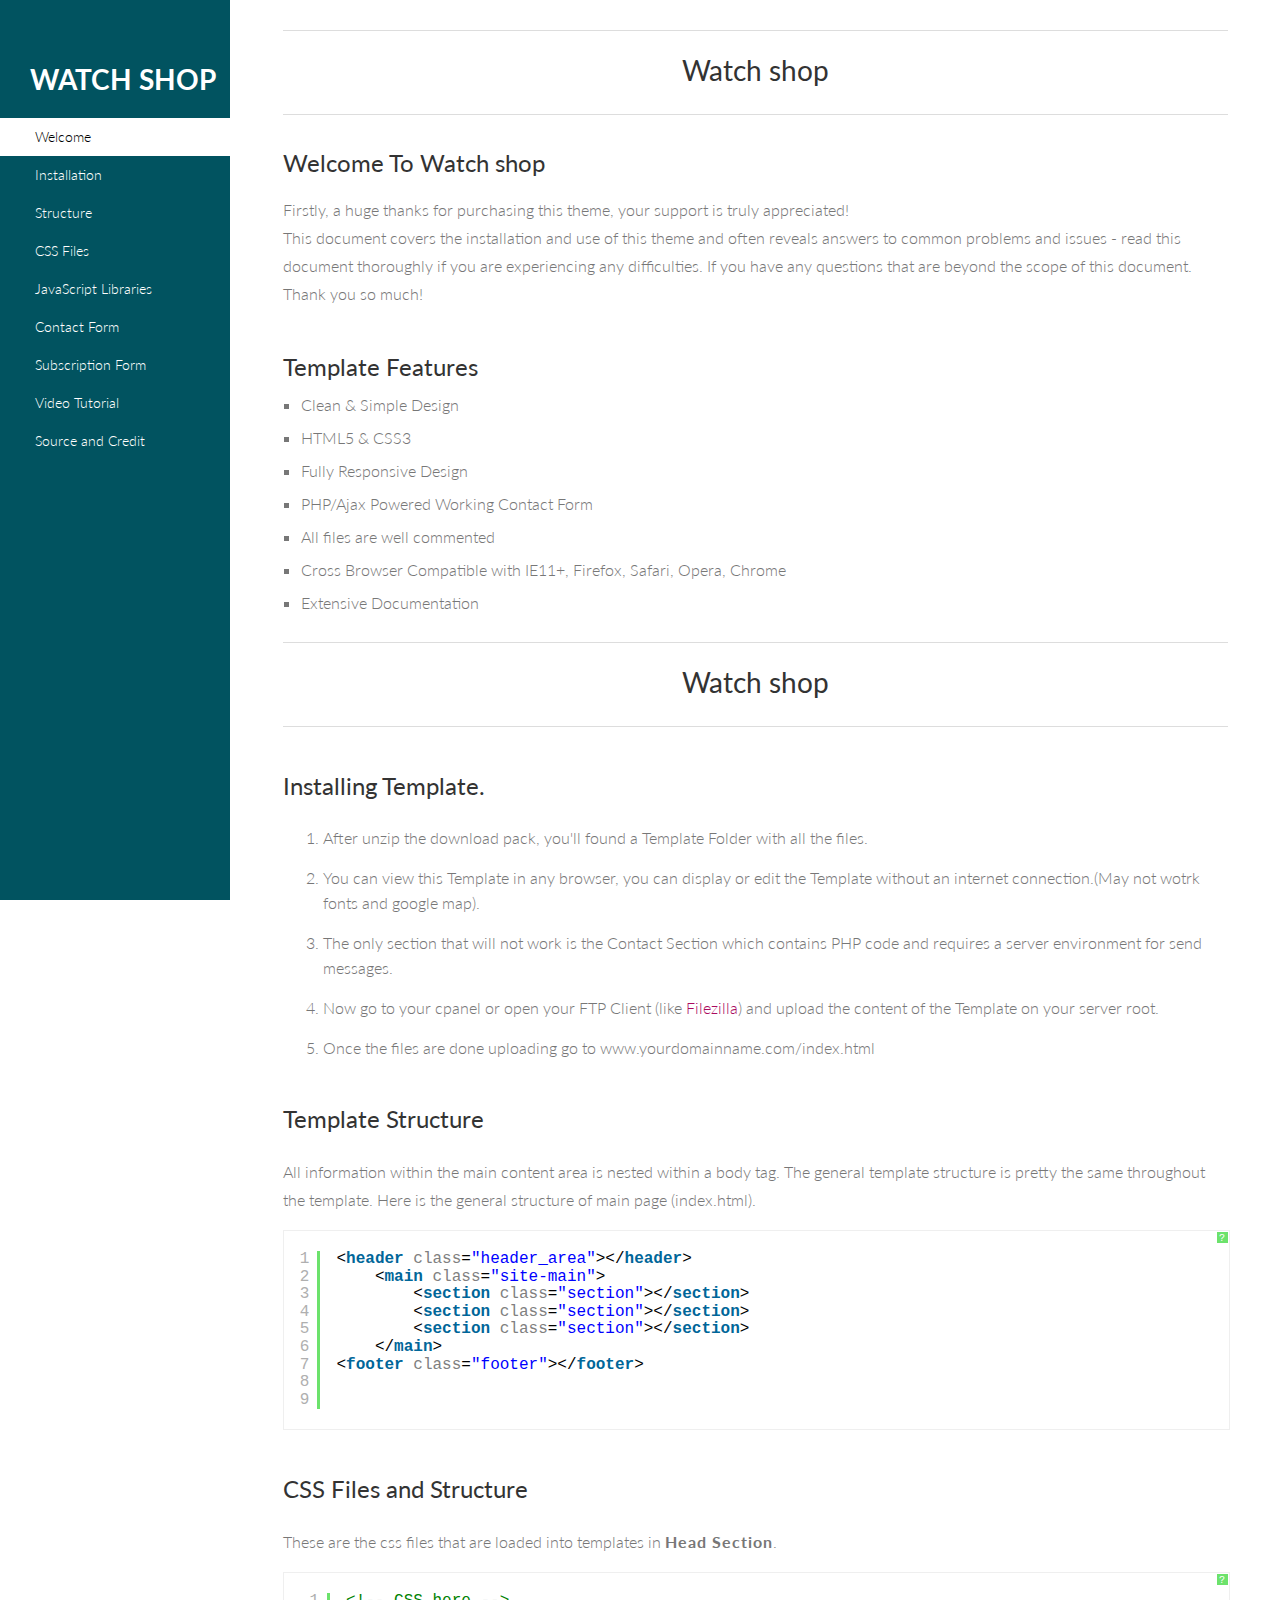
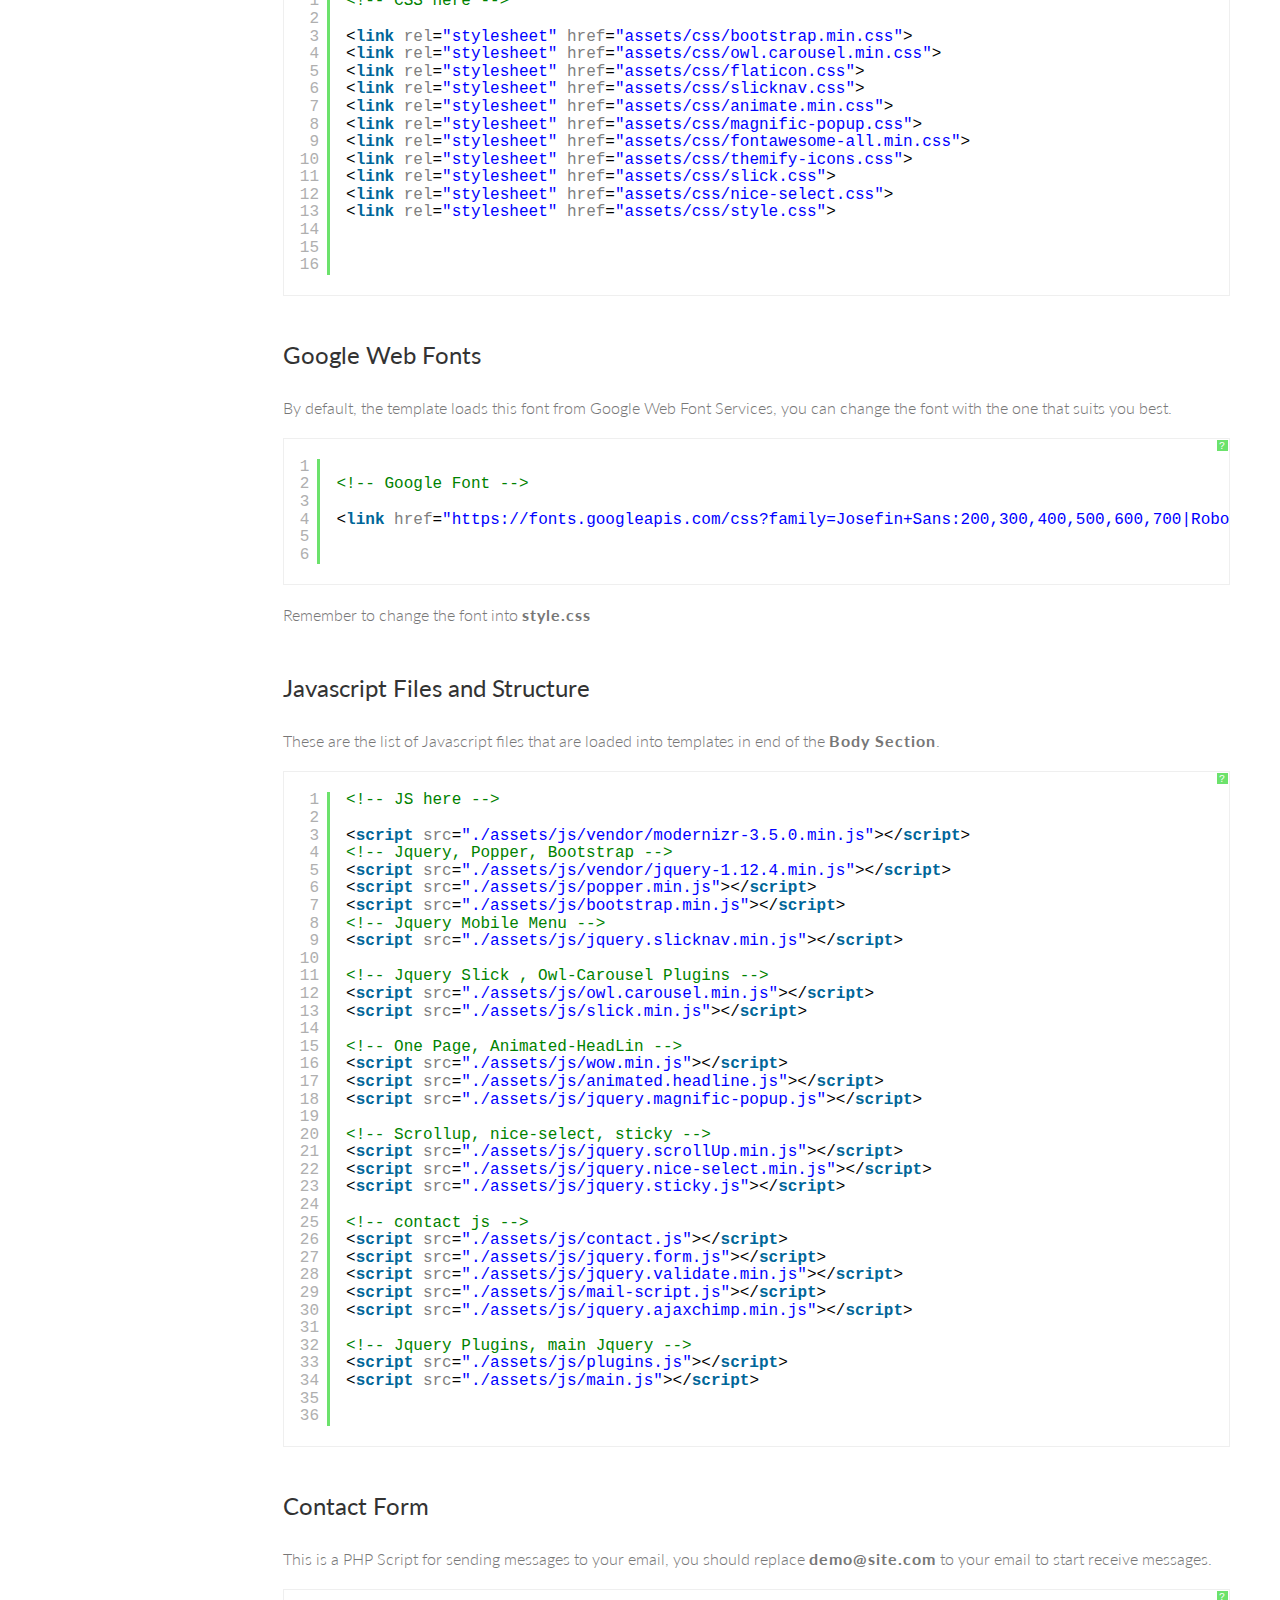
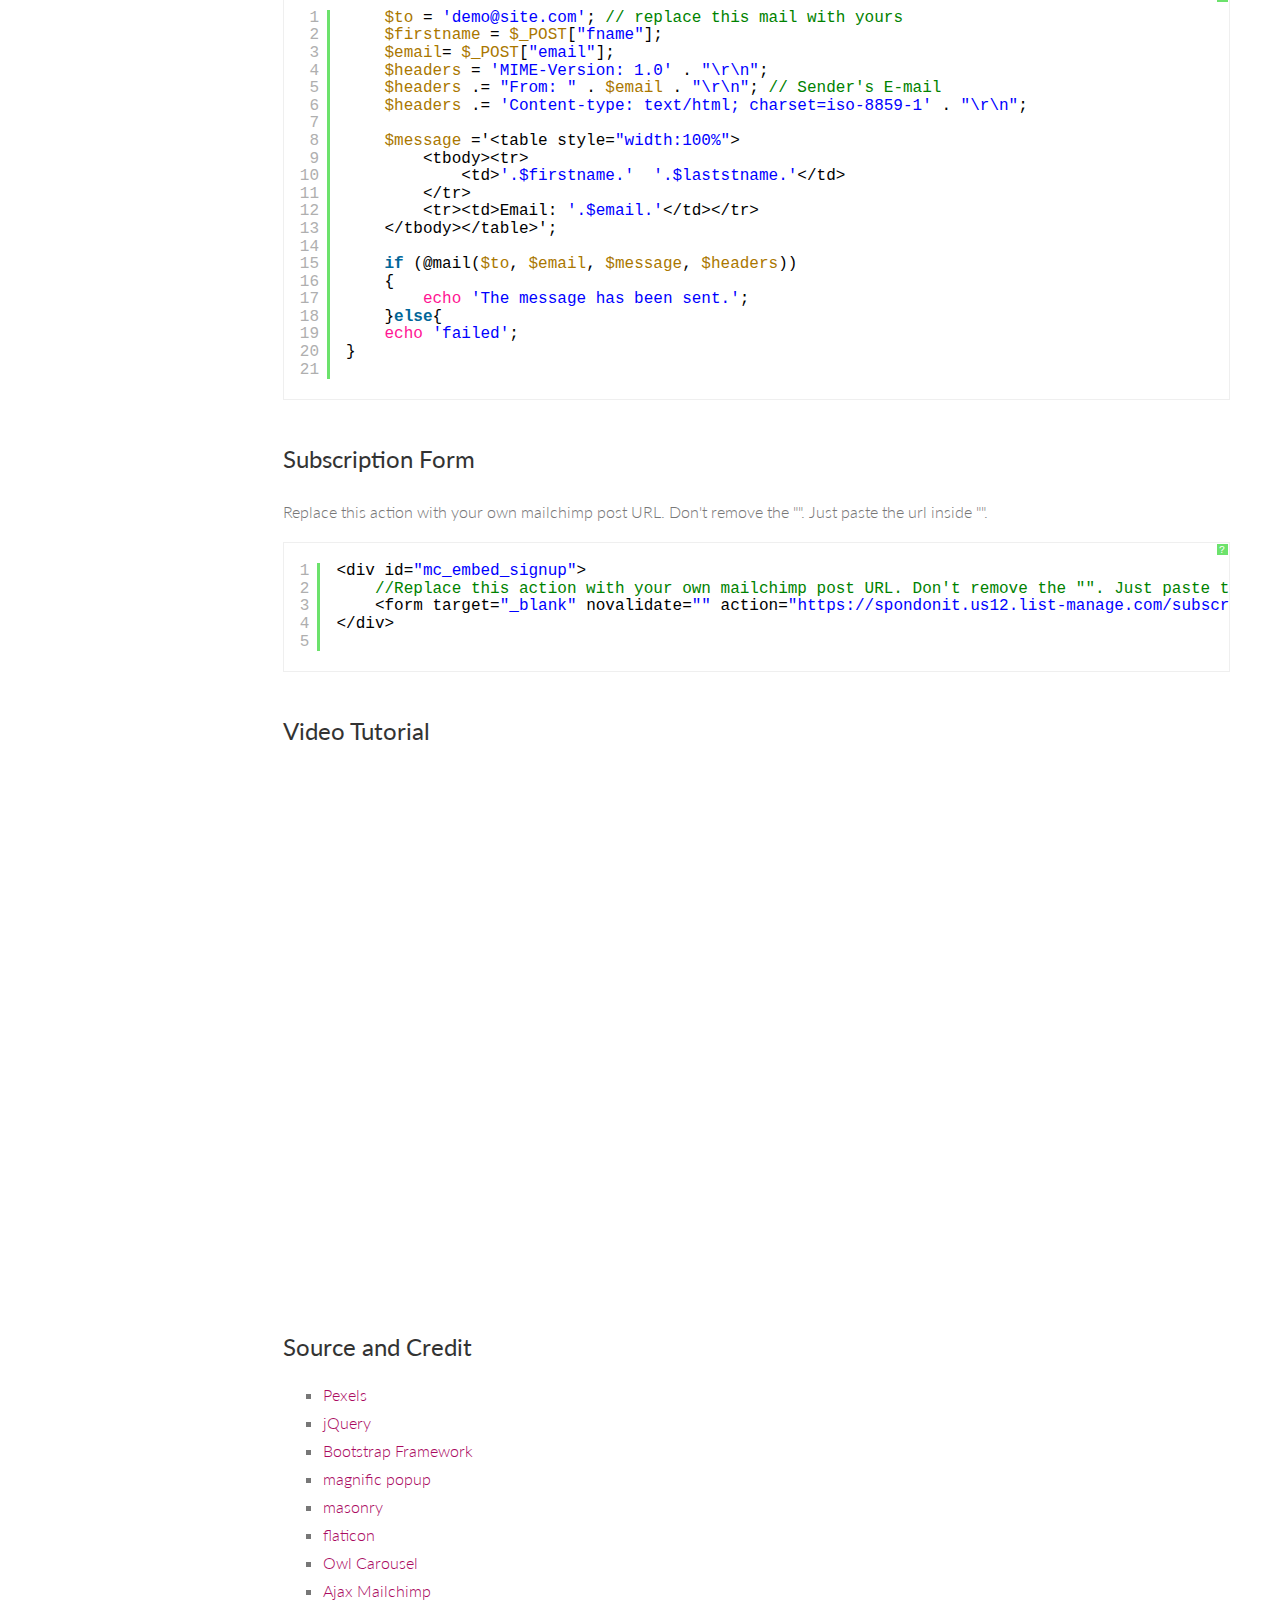
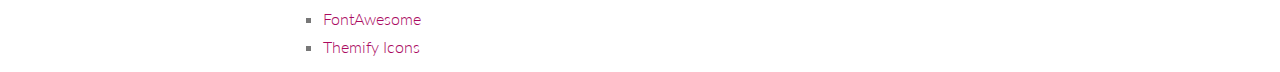
==== Doc/index.html @ 9e283031 "부트스트랩 테마 추가" ====
<!DOCTYPE html>
<html class="no-js">
<head>
	<meta charset="utf-8">
	<title>Watch shop</title>
	<meta name="description" content="">
	<meta name="viewport" content="width=device-width, initial-scale=1">
	<link href='http://fonts.googleapis.com/css?family=Lato:300,400,700' rel='stylesheet'>
	<!-- Syntax Highlighter -->
	<link rel="stylesheet" type="text/css" href="syntax-highlighter/styles/shCore.css" media="all">
	<link rel="stylesheet" type="text/css" href="syntax-highlighter/styles/shThemeDefault.css" media="all">
	<!-- Font Awesome CSS-->
	<link rel="stylesheet" href="css/font-awesome.min.css">
	<!-- Normalize/Reset CSS-->
	<link rel="stylesheet" href="css/normalize.min.css">
	<link rel="stylesheet" href="css/main.css">
</head>

<body id="welcome">
<aside class="left-sidebar">
<div class="logo">
	<a href="#welcome">
		<h1>Watch shop</h1>
	</a>
</div>
<nav class="left-nav">
	<ul id="nav">
		<li class="current"><a href="#welcome">Welcome</a></li>
		<li><a href="#installation">Installation</a></li>
		<li><a href="#tmpl-structure">Structure</a></li>
		<li><a href="#css-structure">CSS Files</a></li>
		<li><a href="#javascript">JavaScript Libraries</a></li>
		<li><a href="#contact-form">Contact Form</a></li>
		<li><a href="#subscription-form">Subscription Form</a></li>
		<li><a href="#video">Video Tutorial</a></li>
		<li><a href="#credit">Source and Credit</a></li>
	</ul>
</nav>
</aside>
<!-- Main Wrapper -->
<div id="main-wrapper">
<div class="main-content">
	<section id="welcome">
		<div class="content-header">
			<h1>Watch shop</h1>
		</div>
		<div class="welcome">
			<h2 class="twenty">Welcome To Watch shop</h2>
			<p>Firstly, a huge thanks for purchasing this theme, your support is truly appreciated!</p>
			<p>This document covers the installation and use of this theme and often reveals answers to common problems and issues - read this document thoroughly if you are experiencing any difficulties. If you have any questions that are beyond the scope of this document. Thank you so much!</p>
		</div>
		<div class="features">
			<h2 class="twenty">Template Features</h2>
			<ul>
				<li>Clean &amp; Simple Design</li>
				<li>HTML5 &amp; CSS3</li>
				<li>Fully Responsive Design</li>
				<li>PHP/Ajax Powered Working Contact Form</li>
				<li>All files are well commented</li>
				<li>Cross Browser Compatible with IE11+, Firefox, Safari, Opera, Chrome</li>
				<li>Extensive Documentation</li>
			</ul>
		</div>
	</section>
	<section id="installation">
		<div class="content-header">
			<h1>Watch shop</h1>
		</div>
		<h2 class="title">Installing Template.</h2>
		<div class="section-content">
			<ol>
				<li>After unzip the download pack, you'll found a Template Folder with all the files.</li>
				<li>You can view this Template in any browser, you can display or edit the Template without an internet connection.(May not wotrk fonts and google map).</li>
				<li>The only section that will not work is the Contact Section which contains PHP code and requires a server environment for send messages.</li>
				<li>Now go to your cpanel or open your FTP Client (like <a target="_blank" href="https://filezilla-project.org/download.php">Filezilla</a>) and upload the content of the Template on your server root.</li>
				<li>Once the files are done uploading go to www.yourdomainname.com/index.html</li>
			</ol>
		</div>
	</section>
	<section id="tmpl-structure">
		<h2 class="title">Template Structure</h2>
		<p class="fifteen">All information within the main content area is nested within a body tag. The general template structure is pretty the same throughout the template. Here is the general structure of main page (index.html).</p>
		<pre class="brush: html">

			<header class="header_area"></header>
				<main class="site-main">
					<section class="section"></section>
					<section class="section"></section>
					<section class="section"></section>
				</main>
			<footer class="footer"></footer>

		</pre>
	</section>
	<section id="css-structure">
		<h2 class="title">CSS Files and Structure</h2>
		<p class="fifteen">These are the css files that are loaded into templates in <strong>Head Section</strong>.</p>
		<pre class="brush: html">
		
		<!-- CSS here -->
		
		<link rel="stylesheet" href="assets/css/bootstrap.min.css">
		<link rel="stylesheet" href="assets/css/owl.carousel.min.css">
		<link rel="stylesheet" href="assets/css/flaticon.css">
		<link rel="stylesheet" href="assets/css/slicknav.css">
		<link rel="stylesheet" href="assets/css/animate.min.css">
		<link rel="stylesheet" href="assets/css/magnific-popup.css">
		<link rel="stylesheet" href="assets/css/fontawesome-all.min.css">
		<link rel="stylesheet" href="assets/css/themify-icons.css">
		<link rel="stylesheet" href="assets/css/slick.css">
		<link rel="stylesheet" href="assets/css/nice-select.css">
		<link rel="stylesheet" href="assets/css/style.css">
				
		</pre>

		<h2 class="title">Google Web Fonts</h2>
		<p>By default, the template loads this font from Google Web Font Services, you can change the font with the one that suits you best.</p>
		<pre class="brush:html">		                
		<!-- Google Font -->
		
		<link href="https://fonts.googleapis.com/css?family=Josefin+Sans:200,300,400,500,600,700|Roboto:100,300,400,500,700&display=swap"> 

		</pre>

		<p class="twenty">Remember to change the font into <strong>style.css</strong></p>
	</section>
	<section id="javascript">
		<h2 class="title">Javascript Files and Structure</h2>
		<p class="fifteen">These are the list of Javascript files that are loaded into templates in end of the <strong>Body Section</strong>.
		<pre class="brush: html">

		<!-- JS here -->

		<script src="./assets/js/vendor/modernizr-3.5.0.min.js"></script>
		<!-- Jquery, Popper, Bootstrap -->
		<script src="./assets/js/vendor/jquery-1.12.4.min.js"></script>
		<script src="./assets/js/popper.min.js"></script>
		<script src="./assets/js/bootstrap.min.js"></script>
		<!-- Jquery Mobile Menu -->
		<script src="./assets/js/jquery.slicknav.min.js"></script>

		<!-- Jquery Slick , Owl-Carousel Plugins -->
		<script src="./assets/js/owl.carousel.min.js"></script>
		<script src="./assets/js/slick.min.js"></script>

		<!-- One Page, Animated-HeadLin -->
		<script src="./assets/js/wow.min.js"></script>
		<script src="./assets/js/animated.headline.js"></script>
		<script src="./assets/js/jquery.magnific-popup.js"></script>

		<!-- Scrollup, nice-select, sticky -->
		<script src="./assets/js/jquery.scrollUp.min.js"></script>
		<script src="./assets/js/jquery.nice-select.min.js"></script>
		<script src="./assets/js/jquery.sticky.js"></script>
		
		<!-- contact js -->
		<script src="./assets/js/contact.js"></script>
		<script src="./assets/js/jquery.form.js"></script>
		<script src="./assets/js/jquery.validate.min.js"></script>
		<script src="./assets/js/mail-script.js"></script>
		<script src="./assets/js/jquery.ajaxchimp.min.js"></script>
		
		<!-- Jquery Plugins, main Jquery -->	
		<script src="./assets/js/plugins.js"></script>
		<script src="./assets/js/main.js"></script>
		
		</pre>
	</section>

	<section id="contact-form">
			<h2 class="title"> Contact Form </h2>
			<p>This is a PHP Script for sending messages to your email, you should replace <strong>demo@site.com</strong> to your email to start receive messages.</p>
			<pre class="brush:php">
				$to = 'demo@site.com'; // replace this mail with yours
				$firstname = $_POST["fname"];
				$email= $_POST["email"];
				$headers = 'MIME-Version: 1.0' . "\r\n";
				$headers .= "From: " . $email . "\r\n"; // Sender's E-mail
				$headers .= 'Content-type: text/html; charset=iso-8859-1' . "\r\n";

				$message ='<table style="width:100%">
					<tr>
						<td>'.$firstname.'  '.$laststname.'</td>
					</tr>
					<tr><td>Email: '.$email.'</td></tr>
				</table>';

				if (@mail($to, $email, $message, $headers))
				{
					echo 'The message has been sent.';
				}else{
				echo 'failed';
			}
		</pre>		            
	</section>
	<section id="subscription-form">
		<h2 class="title"> Subscription Form </h2>
		<p>Replace this action with your own mailchimp post URL. Don't remove the "". Just paste the url inside "".</p>
		<pre class="brush: javascript">
			<div id="mc_embed_signup">
				//Replace this action with your own mailchimp post URL. Don't remove the "". Just paste the url inside "".
				<form target="_blank" novalidate action="https://spondonit.us12.list-manage.com/subscribe/post?u=1462626880ade1ac87bd9c93a&id=92a4423d01" method="get" class="subscription relative d-flex justify-content-center"></form>
			</div>
		</pre>		            
	</section>
	<section id="video">
		<h2 class="title"> Video Tutorial </h2>
		<!-- 21:9 aspect ratio -->
		<div class="embed-responsive embed-responsive-21by9">
			<iframe class="embed-responsive-item" width="100%" height="515" src="https://www.youtube.com/embed/i7_PRPLOxVE?rel=0&amp;controls=0&amp;showinfo=0" frameborder="0" allowfullscreen></iframe>
		</div>	            
	</section>
	<section id="credit">
		<h2 class="title">Source and Credit</h2>		            
		<div class="script-source">
			<ul>
				<li><a target="_blank" href="http://www.pexels.com">Pexels</a></li>
				<li><a target="_blank" href="http://jquery.com/">jQuery</a></li>
				<li><a target="_blank" href="http://getbootstrap.com">Bootstrap Framework</a></li>
				<li><a target="_blank" href="https://dimsemenov.com/plugins/magnific-popup/">magnific popup</a></li>
				<li><a target="_blank" href="https://masonry.desandro.com/">masonry</a></li>
				<li><a target="_blank" href="https://www.flaticon.com/home">flaticon</a></li>
				<li><a target="_blank" href="http://www.owlgraphic.com/owlcarousel">Owl Carousel</a></li>
				<li><a target="_blank" href="https://github.com/iamMonzurul/jQuery-AJAX-MailChimp">Ajax Mailchimp</a></li>
				<li><a target="_blank" href="http://fontawesome.io/">FontAwesome</a></li>
				<li><a target="_blank" href="https://themify.me/themify-icons">Themify Icons</a></li>
			</ul>
		</div>
	</section>
</div>
</div>

<!-- Essential JavaScript Libraries
	==============================================-->
	<script type="text/javascript" src="js/jquery-1.11.0.min.js"></script>
	<script type="text/javascript" src="js/jquery.nav.js"></script>
	<script type="text/javascript" src="syntax-highlighter/scripts/shCore.js"></script> 
	<script type="text/javascript" src="syntax-highlighter/scripts/shBrushXml.js"></script> 
	<script type="text/javascript" src="syntax-highlighter/scripts/shBrushCss.js"></script> 
	<script type="text/javascript" src="syntax-highlighter/scripts/shBrushJScript.js"></script> 
	<script type="text/javascript" src="syntax-highlighter/scripts/shBrushPhp.js"></script> 
	<script type="text/javascript">
		SyntaxHighlighter.all()
	</script>
	<script type="text/javascript" src="js/custom.js"></script>

</body>
</html>
---- Doc/syntax-highlighter/styles/shCore.css ----
/**
 * SyntaxHighlighter
 * http://alexgorbatchev.com/SyntaxHighlighter
 *
 * SyntaxHighlighter is donationware. If you are using it, please donate.
 * http://alexgorbatchev.com/SyntaxHighlighter/donate.html
 *
 * @version
 * 3.0.83 (July 02 2010)
 * 
 * @copyright
 * Copyright (C) 2004-2010 Alex Gorbatchev.
 *
 * @license
 * Dual licensed under the MIT and GPL licenses.
 */
.syntaxhighlighter a,
.syntaxhighlighter div,
.syntaxhighlighter code,
.syntaxhighlighter table,
.syntaxhighlighter table td,
.syntaxhighlighter table tr,
.syntaxhighlighter table tbody,
.syntaxhighlighter table thead,
.syntaxhighlighter table caption,
.syntaxhighlighter textarea {
  -moz-border-radius: 0 0 0 0 !important;
  -webkit-border-radius: 0 0 0 0 !important;
  background: none !important;
  border: 0 !important;
  bottom: auto !important;
  float: none !important;
  height: auto !important;
  left: auto !important;
  line-height: 1.1em !important;
  margin: 0 !important;
  outline: 0 !important;
  overflow: visible !important;
  padding: 0 !important;
  position: static !important;
  right: auto !important;
  text-align: left !important;
  top: auto !important;
  vertical-align: baseline !important;
  width: auto !important;
  box-sizing: content-box !important;
  font-family: "Consolas", "Bitstream Vera Sans Mono", "Courier New", Courier, monospace !important;
  font-weight: normal !important;
  font-style: normal !important;
  font-size: 1em !important;
  min-height: inherit !important;
  min-height: auto !important;
}

.syntaxhighlighter {
  width: 100% !important;
  margin: 1em 0 1em 0 !important;
  position: relative !important;
  overflow: auto !important;
  font-size: 1em !important;
}
.syntaxhighlighter.source {
  overflow: hidden !important;
}
.syntaxhighlighter .bold {
  font-weight: bold !important;
}
.syntaxhighlighter .italic {
  font-style: italic !important;
}
.syntaxhighlighter .line {
  white-space: pre !important;
}
.syntaxhighlighter table {
  width: 100% !important;
}
.syntaxhighlighter table caption {
  text-align: left !important;
  padding: .5em 0 0.5em 1em !important;
}
.syntaxhighlighter table td.code {
  width: 100% !important;
}
.syntaxhighlighter table td.code .container {
  position: relative !important;
}
.syntaxhighlighter table td.code .container textarea {
  box-sizing: border-box !important;
  position: absolute !important;
  left: 0 !important;
  top: 0 !important;
  width: 100% !important;
  height: 100% !important;
  border: none !important;
  background: white !important;
  padding-left: 1em !important;
  overflow: hidden !important;
  white-space: pre !important;
}
.syntaxhighlighter table td.gutter .line {
  text-align: right !important;
  padding: 0 0.5em 0 1em !important;
}
.syntaxhighlighter table td.code .line {
  padding: 0 1em !important;
}
.syntaxhighlighter.nogutter td.code .container textarea, .syntaxhighlighter.nogutter td.code .line {
  padding-left: 0em !important;
}
.syntaxhighlighter.show {
  display: block !important;
}
.syntaxhighlighter.collapsed table {
  display: none !important;
}
.syntaxhighlighter.collapsed .toolbar {
  padding: 0.1em 0.8em 0em 0.8em !important;
  font-size: 1em !important;
  position: static !important;
  width: auto !important;
  height: auto !important;
}
.syntaxhighlighter.collapsed .toolbar span {
  display: inline !important;
  margin-right: 1em !important;
}
.syntaxhighlighter.collapsed .toolbar span a {
  padding: 0 !important;
  display: none !important;
}
.syntaxhighlighter.collapsed .toolbar span a.expandSource {
  display: inline !important;
}
.syntaxhighlighter .toolbar {
  position: absolute !important;
  right: 1px !important;
  top: 1px !important;
  width: 11px !important;
  height: 11px !important;
  font-size: 10px !important;
  z-index: 10 !important;
}
.syntaxhighlighter .toolbar span.title {
  display: inline !important;
}
.syntaxhighlighter .toolbar a {
  display: block !important;
  text-align: center !important;
  text-decoration: none !important;
  padding-top: 1px !important;
}
.syntaxhighlighter .toolbar a.expandSource {
  display: none !important;
}
.syntaxhighlighter.ie {
  font-size: .9em !important;
  padding: 1px 0 1px 0 !important;
}
.syntaxhighlighter.ie .toolbar {
  line-height: 8px !important;
}
.syntaxhighlighter.ie .toolbar a {
  padding-top: 0px !important;
}
.syntaxhighlighter.printing .line.alt1 .content,
.syntaxhighlighter.printing .line.alt2 .content,
.syntaxhighlighter.printing .line.highlighted .number,
.syntaxhighlighter.printing .line.highlighted.alt1 .content,
.syntaxhighlighter.printing .line.highlighted.alt2 .content {
  background: none !important;
}
.syntaxhighlighter.printing .line .number {
  color: #bbbbbb !important;
}
.syntaxhighlighter.printing .line .content {
  color: black !important;
}
.syntaxhighlighter.printing .toolbar {
  display: none !important;
}
.syntaxhighlighter.printing a {
  text-decoration: none !important;
}
.syntaxhighlighter.printing .plain, .syntaxhighlighter.printing .plain a {
  color: black !important;
}
.syntaxhighlighter.printing .comments, .syntaxhighlighter.printing .comments a {
  color: #008200 !important;
}
.syntaxhighlighter.printing .string, .syntaxhighlighter.printing .string a {
  color: blue !important;
}
.syntaxhighlighter.printing .keyword {
  color: #006699 !important;
  font-weight: bold !important;
}
.syntaxhighlighter.printing .preprocessor {
  color: gray !important;
}
.syntaxhighlighter.printing .variable {
  color: #aa7700 !important;
}
.syntaxhighlighter.printing .value {
  color: #009900 !important;
}
.syntaxhighlighter.printing .functions {
  color: #ff1493 !important;
}
.syntaxhighlighter.printing .constants {
  color: #0066cc !important;
}
.syntaxhighlighter.printing .script {
  font-weight: bold !important;
}
.syntaxhighlighter.printing .color1, .syntaxhighlighter.printing .color1 a {
  color: gray !important;
}
.syntaxhighlighter.printing .color2, .syntaxhighlighter.printing .color2 a {
  color: #ff1493 !important;
}
.syntaxhighlighter.printing .color3, .syntaxhighlighter.printing .color3 a {
  color: red !important;
}
.syntaxhighlighter.printing .break, .syntaxhighlighter.printing .break a {
  color: black !important;
}
---- Doc/syntax-highlighter/styles/shThemeDefault.css ----
/**
 * SyntaxHighlighter
 * http://alexgorbatchev.com/SyntaxHighlighter
 *
 * SyntaxHighlighter is donationware. If you are using it, please donate.
 * http://alexgorbatchev.com/SyntaxHighlighter/donate.html
 *
 * @version
 * 3.0.83 (July 02 2010)
 * 
 * @copyright
 * Copyright (C) 2004-2010 Alex Gorbatchev.
 *
 * @license
 * Dual licensed under the MIT and GPL licenses.
 */
.syntaxhighlighter {
  background-color: white !important;
  max-height:450px;
}
.syntaxhighlighter .line.alt1 {
  background-color: white !important;
}
.syntaxhighlighter .line.alt2 {
  background-color: white !important;
}
.syntaxhighlighter .line.highlighted.alt1, .syntaxhighlighter .line.highlighted.alt2 {
  background-color: #e0e0e0 !important;
}
.syntaxhighlighter .line.highlighted.number {
  color: black !important;
}
.syntaxhighlighter table caption {
  color: black !important;
}
.syntaxhighlighter .gutter {
  color: #afafaf !important;
}
.syntaxhighlighter .gutter .line {
  border-right: 3px solid #6ce26c !important;
}
.syntaxhighlighter .gutter .line.highlighted {
  background-color: #6ce26c !important;
  color: white !important;
}
.syntaxhighlighter.printing .line .content {
  border: none !important;
}
.syntaxhighlighter.collapsed {
  overflow: visible !important;
}
.syntaxhighlighter.collapsed .toolbar {
  color: blue !important;
  background: white !important;
  border: 1px solid #6ce26c !important;
}
.syntaxhighlighter.collapsed .toolbar a {
  color: blue !important;
}
.syntaxhighlighter.collapsed .toolbar a:hover {
  color: red !important;
}
.syntaxhighlighter .toolbar {
  color: white !important;
  background: #6ce26c !important;
  border: none !important;
}
.syntaxhighlighter .toolbar a {
  color: white !important;
}
.syntaxhighlighter .toolbar a:hover {
  color: black !important;
}
.syntaxhighlighter .plain, .syntaxhighlighter .plain a {
  color: black !important;
}
.syntaxhighlighter .comments, .syntaxhighlighter .comments a {
  color: #008200 !important;
}
.syntaxhighlighter .string, .syntaxhighlighter .string a {
  color: blue !important;
}
.syntaxhighlighter .keyword {
  color: #006699 !important;
}
.syntaxhighlighter .preprocessor {
  color: gray !important;
}
.syntaxhighlighter .variable {
  color: #aa7700 !important;
}
.syntaxhighlighter .value {
  color: #009900 !important;
}
.syntaxhighlighter .functions {
  color: #ff1493 !important;
}
.syntaxhighlighter .constants {
  color: #0066cc !important;
}
.syntaxhighlighter .script {
  font-weight: bold !important;
  color: #006699 !important;
  background-color: none !important;
}
.syntaxhighlighter .color1, .syntaxhighlighter .color1 a {
  color: gray !important;
}
.syntaxhighlighter .color2, .syntaxhighlighter .color2 a {
  color: #ff1493 !important;
}
.syntaxhighlighter .color3, .syntaxhighlighter .color3 a {
  color: red !important;
}

.syntaxhighlighter .keyword {
  font-weight: bold !important;
}
---- Doc/css/main.css ----
body{
	background-color:#FFF;
    font-family: "Lato", sans-serif;
    font-weight: 300;
	font-size:16px;
	line-height:18px;
	color:#777;
}

p{
	margin:0;
}

a {
    color: #aa0a5f;
}

a, a:hover, a:focus{
	text-decoration: none;
	outline: 0;
}
h1, h2, h3,
h4, h5, h6 {
    color: #333;
	margin:0;
    font-weight: normal;
}

h1 { font-size: 28px;}
h2 { font-size: 24px;}
h3 { font-size: 18px;}
h5 { font-size: 16px;}
h6 { font-size: 14px;}

strong {
  letter-spacing: 1px;
}

code {
  background-color: #ddd;
  border-radius: 3px;
  color: #000;
  font-size: 85%;
  margin: 0;
  padding: 5px 10px;
}

code a {
    color: #333;
}

code a:hover {
    text-decoration: underline;
}

section p {
  line-height: 28px;
}

.clearfix:before,
.clearfix:after {
    content: " ";
    display: table;
}
.clearfix:after {
    clear: both;
}
.clearfix {
    *zoom: 1;
}

.tan {
  margin-bottom: 10px;
}

.fifteen{
    margin-bottom: 15px;
}

.twenty{
    margin-bottom: 20px;
}

.center {
    text-align: center;
}

.title {
    margin: 50px 0 30px;
}

.syntaxhighlighter {
    border: 1px solid #efefef;
    max-height: 100% !important;
    padding: 20px 0;
}


.main-content section {
  margin: 0 5%;
}


.left-sidebar {
    background-color: #015360;
    float: left;
    min-height: 100%;
    position: fixed;
    width: 18%;
}

.logo {
    padding-bottom: 30px;
    padding-left: 30px;
    padding-top: 70px;
}
.logo h1{
    color: #fff;
    font-weight: 700;
    text-transform: uppercase;
}
.left-nav ul {
    margin: 0;
    padding: 0;
    font-size: 14px;
}

.left-nav ul li a {
    color: #fff;
    display: block;
    padding: 10px 35px;
    -webkit-transition: all 0.3s ease-in 0s;
       -moz-transition: all 0.3s ease-in 0s;
        -ms-transition: all 0.3s ease-in 0s;
         -o-transition: all 0.3s ease-in 0s;
            transition: all 0.3s ease-in 0s;
}

.left-nav ul li a:hover, .left-nav ul li .current {
    background-color: #fff;
    color: #000;
}


#main-wrapper {
    float: left;
    margin-left: 18%;
    width: 82%;
}

.content-header {
    border-bottom: 1px solid #ddd;
    border-top: 1px solid #ddd;
    margin-top: 30px;
    padding: 30px 0 35px;
    text-align: center;
}

.welcome {
    font-size: 16px;
    line-height: 26px;
    margin: 35px auto 0;
}

.features {
    margin-top: 50px;
}

.features ul li {
    list-style: square outside none;
    margin-bottom: 15px;
}

.features > ul {
    padding-left: 18px;
}

.author {
    border-bottom: 1px solid #ddd;
    border-top: 1px solid #ddd;
    margin-top: 50px;
    padding: 30px 0;
}

.author-info {
    font-size: 18px;
    line-height: 28px;
    margin: 0 auto;
    width: 50%;
}

.section-content {
    font-size: 16px;
    line-height: 25px;
}

.section-content li {
    margin-bottom: 15px;
}

.section-content a:hover {
    text-decoration: underline;
}

.script-source li {
    list-style: square outside none;
    margin-bottom: 10px;
}

#twitter-feed li,
#flickr li {
    line-height: 25px;
    margin-bottom: 10px;
}

#twitter-feed img {
    border: 1px solid #ddd;
    box-shadow: 2px 3px 3px #ddd;
    height: auto;
    margin-top: 10px;
    max-width: 100%;
}
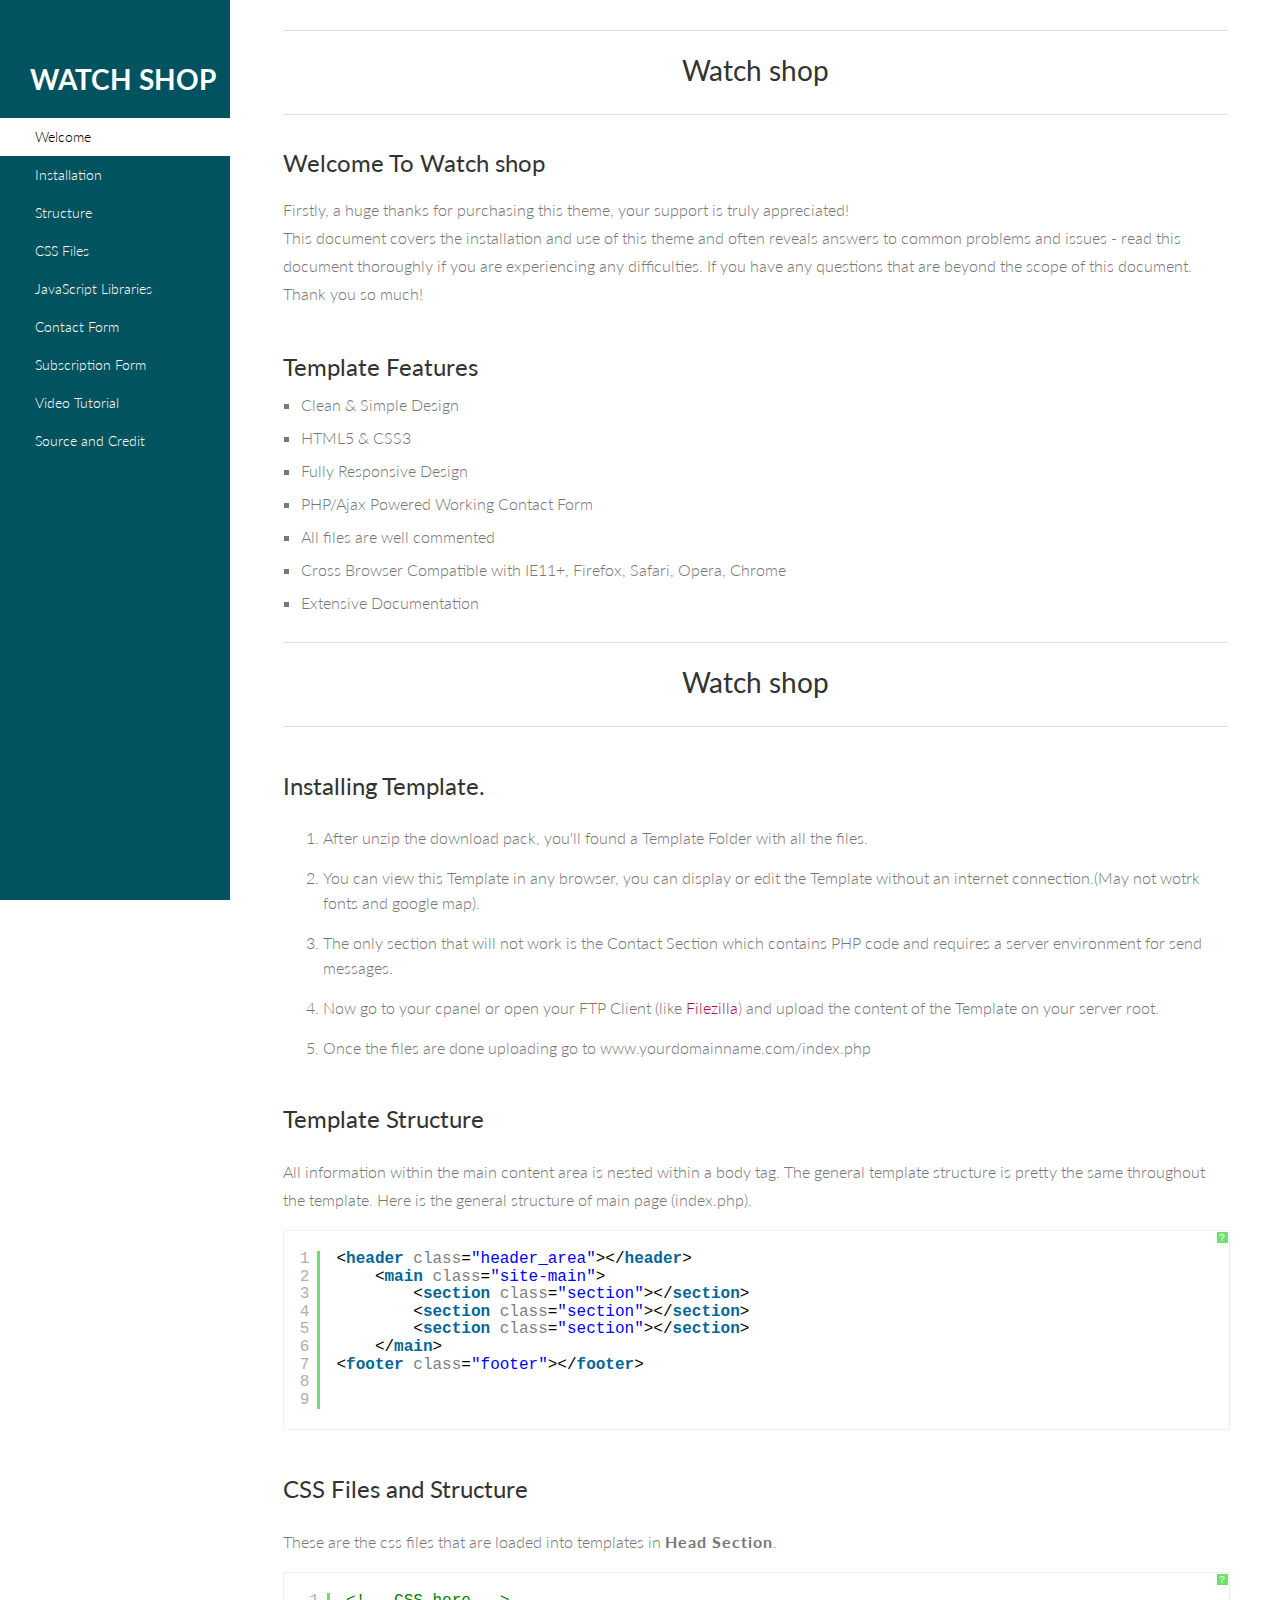
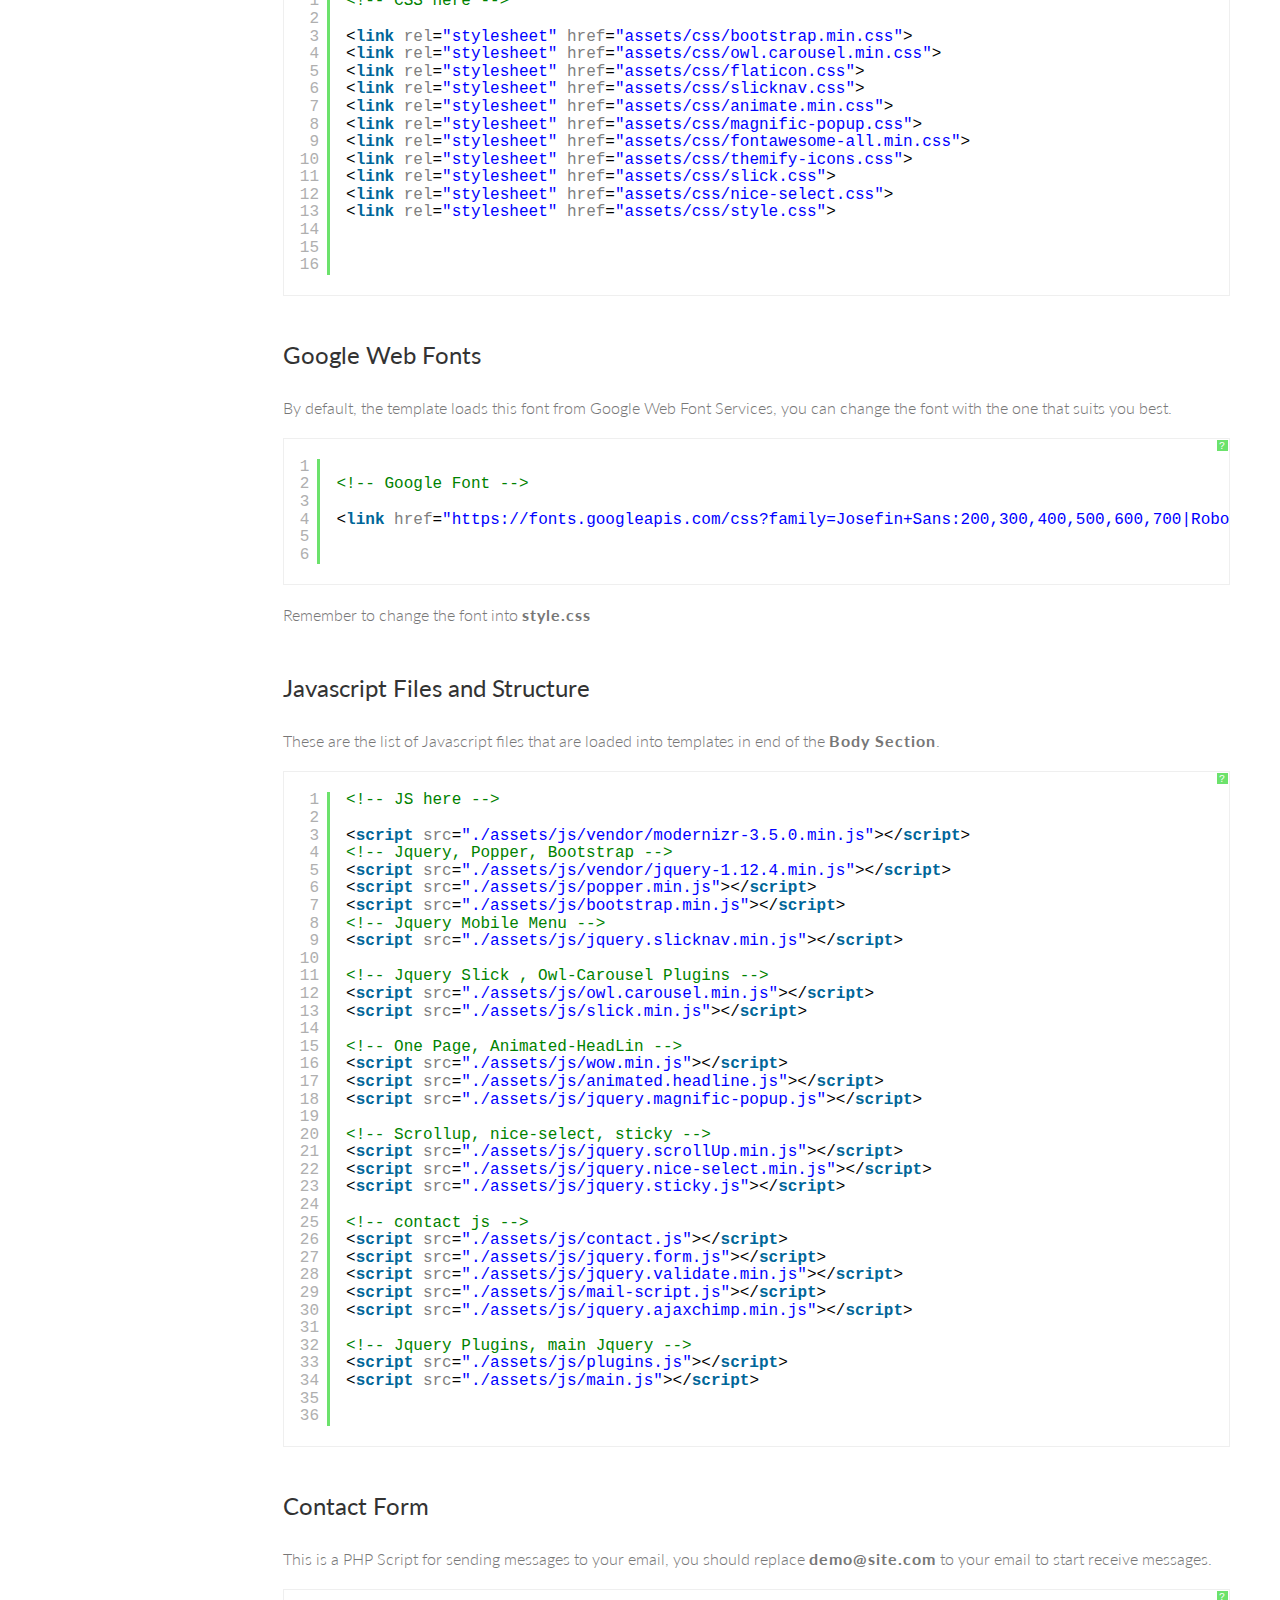
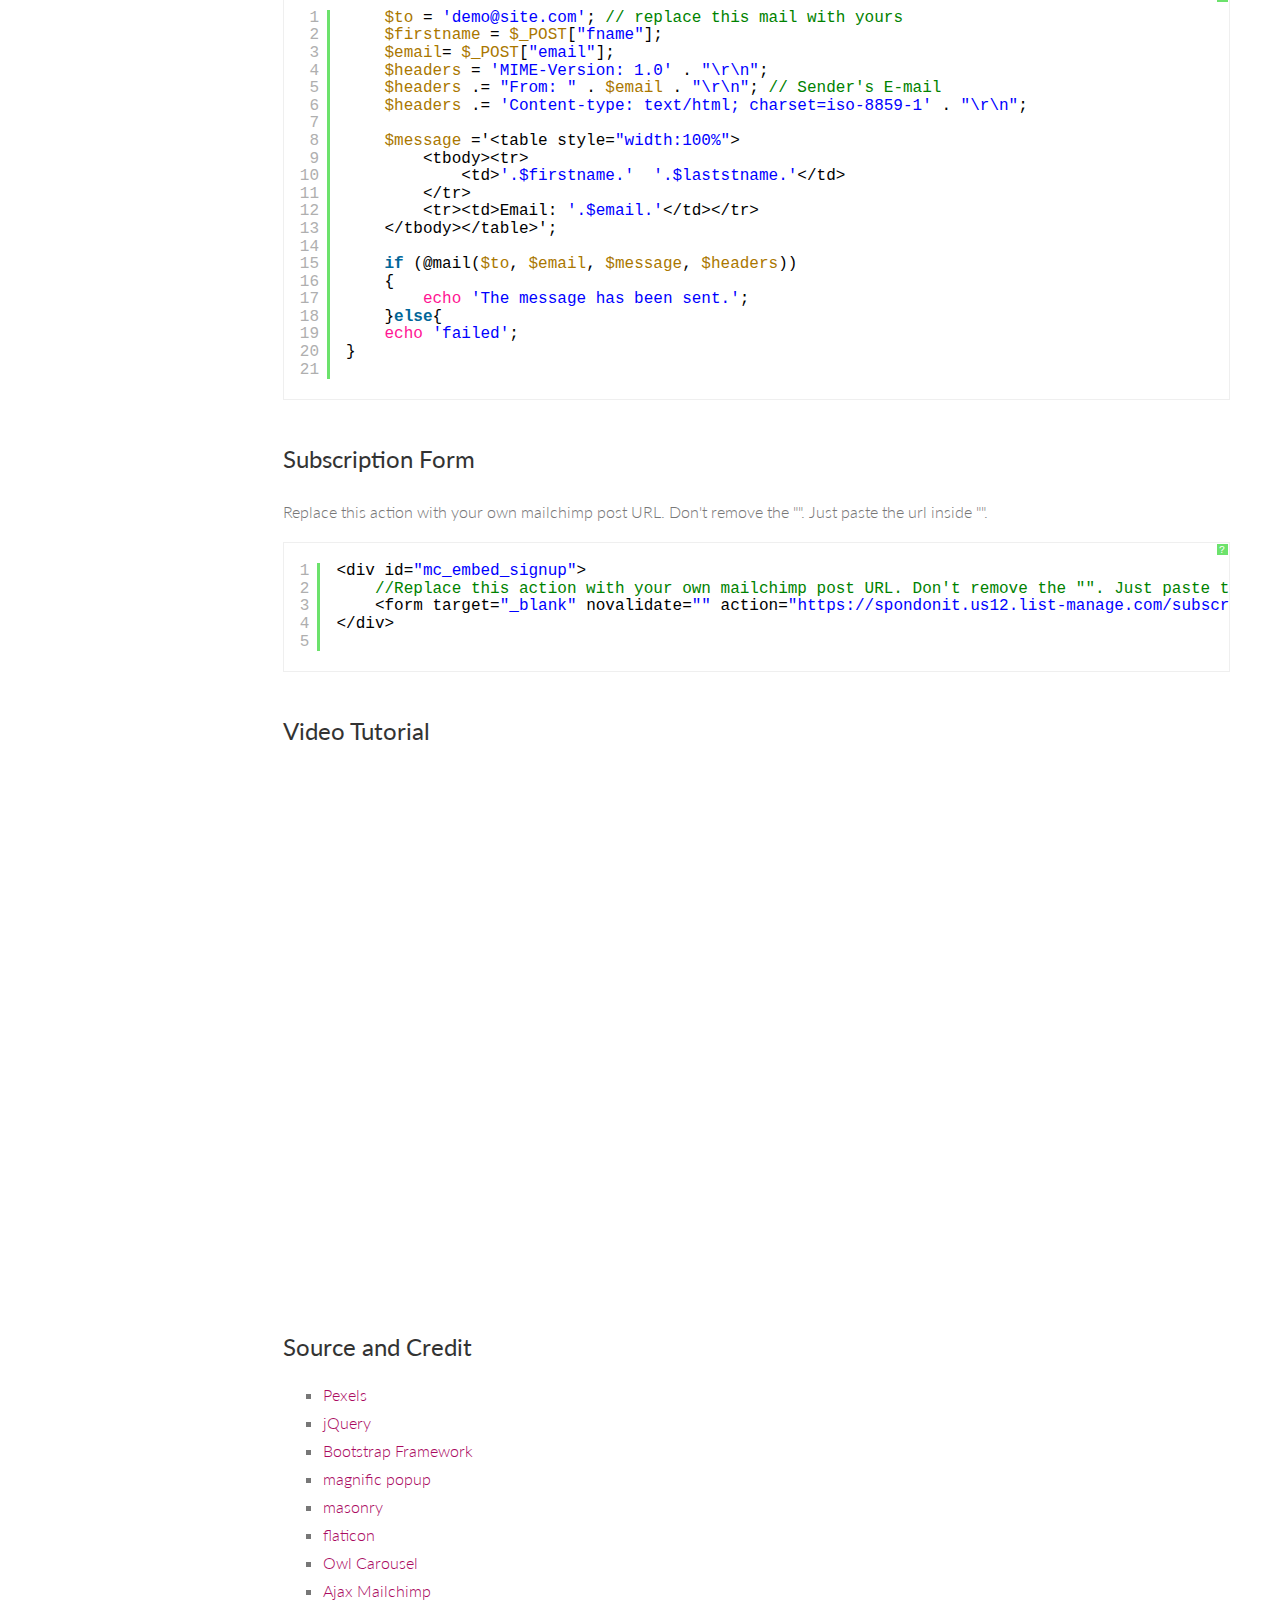
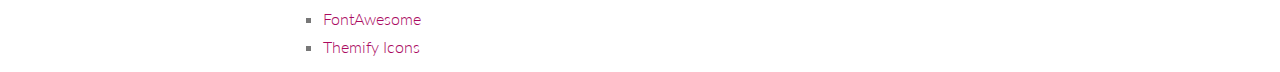
==== commit 27469690: "add login and join" ====
--- a/Doc/index.html
+++ b/Doc/index.html
@@ -73,13 +73,13 @@
 				<li>You can view this Template in any browser, you can display or edit the Template without an internet connection.(May not wotrk fonts and google map).</li>
 				<li>The only section that will not work is the Contact Section which contains PHP code and requires a server environment for send messages.</li>
 				<li>Now go to your cpanel or open your FTP Client (like <a target="_blank" href="https://filezilla-project.org/download.php">Filezilla</a>) and upload the content of the Template on your server root.</li>
-				<li>Once the files are done uploading go to www.yourdomainname.com/index.html</li>
+				<li>Once the files are done uploading go to www.yourdomainname.com/index.php</li>
 			</ol>
 		</div>
 	</section>
 	<section id="tmpl-structure">
 		<h2 class="title">Template Structure</h2>
-		<p class="fifteen">All information within the main content area is nested within a body tag. The general template structure is pretty the same throughout the template. Here is the general structure of main page (index.html).</p>
+		<p class="fifteen">All information within the main content area is nested within a body tag. The general template structure is pretty the same throughout the template. Here is the general structure of main page (index.php).</p>
 		<pre class="brush: html">
 
 			<header class="header_area"></header>
